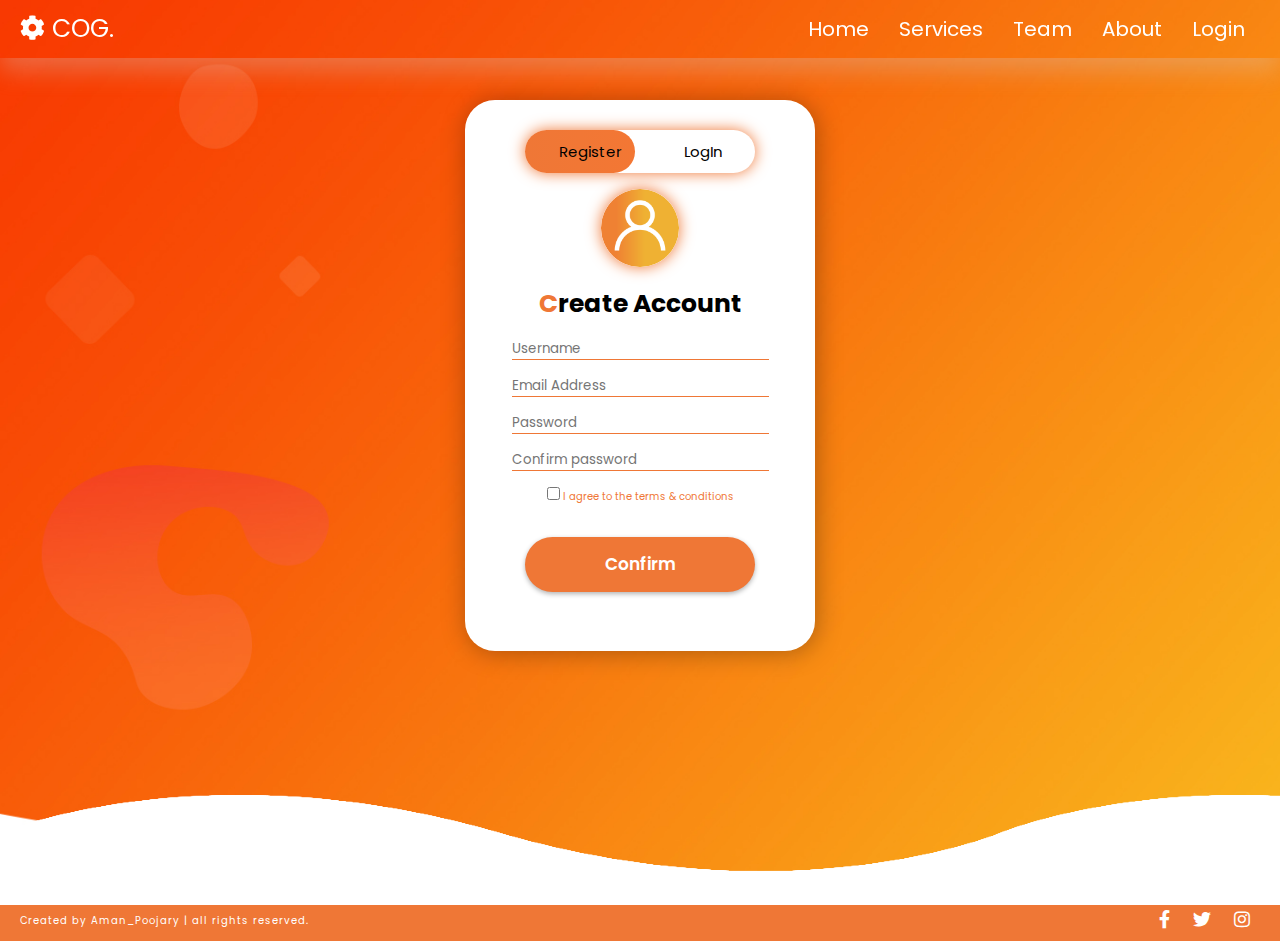
==== Login.html @ 5b011110 "Add files via upload" ====
<!DOCTYPE html>
<html lang="en">

<head>
    <meta charset="UTF-8">
    <meta name="viewport" content="width=device-width, initial-scale=1.0">
    <!-- <link href="https://cdn.jsdelivr.net/npm/bootstrap@5.2.0/dist/css/bootstrap.min.css" rel="stylesheet" integrity="sha384-gH2yIJqKdNHPEq0n4Mqa/HGKIhSkIHeL5AyhkYV8i59U5AR6csBvApHHNl/vI1Bx" crossorigin="anonymous">
    font awesome file link  -->
    <link rel="stylesheet" href="https://cdnjs.cloudflare.com/ajax/libs/font-awesome/5.15.1/css/all.min.css">
    <!-- custom css file link  -->
    <link rel="stylesheet" href="style.css">
    <link rel="stylesheet" href="style2.css">

    <title>Cog</title>
</head>

<body>

    <!-- header section starts  -->

    <header class="header">

        <span class="logo"><i style="animation: rotate 1s linear;" class="fas fa-cog"></i> COG.</span>


        <span id="bars">
            <div id="bar123" onclick="menu_drop()" class="fas fa-bars"></div>
        </span>



        <nav id="naver" class="navbarr">
            <ul>
                <li><a href="index.html">home</a></li>
                <li><a href="index.html-h">services</a></li>
                <li><a href="index.html">team</a></li>
                <li><a href="aboutUs.html">about</a></li>
                <li><a href="Login.html">Login</a></li>
            </ul>
        </nav>

    </header>


    <!-- header section ends -->

    <!-- home section starts  -->
    <section class="about" id="about">
        <div class="login_container">
           
            <div class="login-content" id="l-content" >
                <div class=" mb-4 top__button">
                  <div class="button-box">
                    <div id="btn_top"></div>
          
                    <button type="button" class="toggle-btn" onclick="asd(1)">Register</button>
                    <button type="button" class="toggle-btn" onclick="asd(2)">LogIn</button>
                  </div>
          
                </div>
                <img class="imga" src="images/user.png" alt="">
            <form  class="form my-3" id="createAccount" action="index.html" method="post"> 
                <h2 class="title mt-1 l_t"> <span>C</span>reate Account</h2>
                <div class="form__message--success mt-2 f_mess-s"></div>
                <div class="form__input-group mt-4">
                  <input type="text" id="signupUsername" class="form__input" name="username" autofocus
                    onblur="validate(username,this.value)" placeholder="Username" required>
                  <div class="form__input-error-username-message mt-2 mss-error"></div>
                </div>
                <div class="form__input-group  mt-4">
                  <input type="email" class="form__input" autofocus name="email" autofocus placeholder="Email Address" required>
                </div>
                <div class="form__input-group  mt-4">
                  <input type="password" id="password" class="form__input" autofocus name="password" autofocus
                    onblur="validate(password,this.value)" placeholder="Password" required>
                  <div class="form__input-error-password-message mt-2 mss-error"></div>
                </div>
                <div class="form__input-group  mt-4">
                  <input type="password" id="cpassword" class="form__input" autofocus name="cpassword" autofocus
                    onblur="validate(cpassword,this.value)" placeholder="Confirm password" required>
                  <div class="form__input-error-cpassword-message mt-2 mss-error"></div>
                </div>
                <div class="form__input-group  mt-4">
                  <input type="checkbox" class="chech-box" required name="check"><span> I agree to the terms & conditions</span>
                  <div class="form__input-error-check-message mt-2 mss-error"></div>
                </div>
                <button class="btn form__button  mt-4" type="submit">Confirm</button>
              </form>
        
              <!-- Login form  -->
              <form  class="form my-3" id="login" action="index.html" method="post">
                <h2 class="title mt-1 l_t"> <span>W</span>elcome</h2>
                <div class=" form__message--success2 mt-2 f_mess-s"></div>
                <div class=" form__message--error2 mt-2 mss-error"></div>
                <div class="form__input-group mt-4">
                  <input type="text" id="loginUsername" class="form__input" autofocus placeholder="Username" required name="loginUsername" onblur="logon(loginUsername,this.value)">
                  
                </div>
                <div class="form__input-group  mt-4">
                  <input type="password" id="loginPassword" class="form__input" autofocus placeholder="Password" required name="loginpassword" onblur="logon(loginpassword,this.value)">
                  
                </div>
                <button class="btn form__button  mt-4" type="submit">Continue</button>
              </form>

       
       
       
    </section>
    <div class="wave "></div>
        
        <div class="wave wave2"></div>
        <div class="wave wave3"></div>
    <!-- home section ends  -->

    <!-- work section starts  -->
   
    <!-- work section ends  -->

    <!-- footer section starts  -->
    <section class="footerr">

        <h4>Created by Aman_Poojary | all rights reserved.</h4>

        <div class="icons">
            <a href="#" class="fab fa-facebook-f"></a>
            <a href="#" class="fab fa-twitter"></a>
            <a href="#" class="fab fa-instagram"></a>
        </div>

    </section>


    <!-- footer section ends -->


    <!-- custom js file link  -->

    <script src="main.js"></script>
    <script src="main2.js"></script>

</body>

</html>
---- style.css ----
@import url('https://fonts.googleapis.com/css2?family=Poppins:ital,wght@0,200;0,300;0,400;0,500;1,100;1,200;1,300;1,400;1,500&display=swap');

:root {
  --color: #ef7736;
  --color2: rgb(255, 238, 224);
  --color-primary: #7BDCB5;
  --color-primary-dark: #098e8e;
  --color-secondary: black;
  --color-third: #fff;
  --color-error: #cc3333;
  --color-success: #4bb544;
}

* {
  font-family: 'Poppins', sans-serif;
  margin: 0;
  padding: 0;
  box-sizing: border-box;
  transition: all .2s linear;
  text-decoration: none;
}

html {
  font-size: 62.5%;
}

body {
  overflow-x: hidden;
}


.btn {
  outline: none;
  border: none;
  border-radius: 5rem;
  background: var(--color);
  color: #fff;
  cursor: pointer;
  height: 5.5rem;
  width: 15rem;
  font-size: 1.7rem;
  box-shadow: 0 .2rem .5rem rgba(0, 0, 0, .3);
  margin: 1rem 0rem 2rem 0rem;
}

.btn:hover {
  letter-spacing: .1rem;
  opacity: .8;
}

.header {
  display: flex;
  align-items: center;
  justify-content: space-between;
  width: 100%;
  padding: 1rem 2rem;
  position: fixed;
  top: 0;
  left: 0;
  z-index: 100;
  text-transform: capitalize;
  box-shadow: 0 1.3rem 2.5rem rgba(216, 209, 209, 0.3);
}

.logo {
  font-size: 2.5rem;
  color: #fff;
}
.logo i:hover{
  animation: rotate 1s linear;
}

.navbarr ul {
  list-style-type: none;
  display: flex;
  align-items: center;
  justify-content: space-around;
}

.navbarr ul li {
  margin: 0 1.5rem;
}

.navbarr ul li a {
  font-size: 2rem;
  color: #fff;

}

.navbarr ul li a:hover {
  color: rgb(240 234 229);
}

.header .fa-bars {
  color: #fff;
  cursor: pointer;
  font-size: 3rem;
  display: none;
  text-transform: capitalize;
}

.home {
  min-height: 100vh;
  width: 100vw;
  background-image: url('images/home-bg.jpg');
  display: flex;
  align-items: center;
  justify-content: center;
  flex-flow: column;
  text-align: center;
  padding: 0 1rem;
  position: relative;
  overflow: hidden !important;
}

.home .banner {
  color: #fff;
  font-size: 5rem;
  text-shadow: 0 .3rem .5rem rgba(0, 0, 0, .3);
}

.home .slogan {
  color: #eee;
  font-size: 2.5rem;
  font-weight: 400;
  padding: .5rem;
}

.home button {
  height: 5rem;
  width: 20rem;
  background: #fff;
  border-radius: 2.5rem;
  color: #444;
  cursor: pointer;
  border: none;
  outline: none;
  margin-top: 1rem;
  font-size: 2.2rem;
  font-weight: 400;
  box-shadow: 0 .3rem .5rem rgba(0, 0, 0, .3);
}

.home button:hover {
  letter-spacing: .1rem;
  box-shadow: 0 1.3rem 2.5rem rgba(251, 247, 247, 0.3);
  transition: .5s;
}

.home .wave {
  position: absolute;
  bottom: -.5rem;
  left: 0;
  height: 11rem;
  width: 100%;
  background: url('images/wave.png');
  background-size: 100rem 11rem;
  background-repeat: repeat-x;
  animation: waves 10s linear infinite;

}

.wave {
  position: absolute;
  bottom: -.5rem;
  left: 0;
  height: 11rem;
  width: 100%;
  background: url('images/wave.png');
  background-size: 100rem 11rem;
  background-repeat: repeat-x;
  animation: waves 10s linear infinite;
  margin-top: 3rem;
}

.home .wave2 {
  animation-direction: reverse;
  opacity: .2;
}

.home .wave3 {
  animation-duration: 4s;
  opacity: .5;
}

@keyframes waves {
  0% {
    background-position-x: 0;
  }

  100% {
    background-position-x: 100rem;
  }
}

.home .nut {
  position: absolute;
  font-size: 30rem;
  opacity: .15;
  color: #fff;
  animation: rotate 10s linear infinite;
}

.home .nut1 {
  top: 10%;
  left: -15rem;
}

.home .nut2 {
  bottom: 23%;
  right: -13rem;
  animation-direction: reverse;
}

.home .nut3 {
  color: #fff;
  animation: rotate 10s linear infinite reverse;
  font-size: 14rem;
}

.home .nut4 {
  color: #fff;
  animation: rotate 10s linear infinite;
  font-size: 17rem;


}

@keyframes rotate {
  100% {
    transform: rotate(360deg);
  }
}

.middle {
  display: flex;
  justify-items: center;
  justify-content: center;
}

.heading {
  margin: 2rem;
  padding-top: 6rem;
  display: inline-block;
  font-size: 3.5rem;
  color: var(--color);
  position: relative;
  letter-spacing: .2rem;
  text-transform: capitalize;
}

.heading::before,
.heading::after {
  content: '';
  position: absolute;
  height: 2.5rem;
  width: 2.5rem;
  border-top: .4rem solid var(--color);
  border-left: .4rem solid var(--color);
}

.heading::before {
  top: 5.8rem;
  left: -2rem;
}

.heading::after {
  bottom: -.5rem;
  right: -2rem;
  transform: rotate(180deg);
}

.service {
  min-height: 100vh;
  width: 100vw;
  text-align: center;

}

.service .row {
  margin: 2rem 0;
  padding: 0 2rem;
  display: flex;
  align-items: center;
  justify-content: center;
  border: 1px solid var(--color);
  border-radius: 8.5rem;
  margin: 10rem;
  box-shadow: 0 0.1rem 2rem var(--color);
}

.service .row:hover {
  transform: translateX(2rem);
  transition-duration: .5s;
}


.service .row .image img {
  width: 50vw;
  height: 55vh;
}

.service .row .content {
  text-align: left;
  padding: 0 3rem;
}

.service .row .content h3 {
  font-size: 3rem;
  color: var(--color);
}

.service .row .content p {
  font-size: 1.5rem;
  color: #333;
  padding: 1rem 0;
}

.team {
  min-height: 100vh;
  width: 100vw;
  text-align: center;
  background-color: #222;
  ;
  margin-top: 2rem;
}

.team .heading {
  color: #fff;
}

.team .heading::before,
.team .heading::after {
  border-color: #fff;
}

.team .row {
  display: flex;
  align-items: center;
  justify-content: center;
  flex-wrap: wrap;
}

.team .row .card {
  height: 35rem;
  width: 25rem;
  background: #fff;
  text-align: center;
  margin: 7rem 2rem;
  position: relative;
  overflow: hidden;
}

.team .row .card .image {
  margin: 1rem 0;
  padding-top: 4rem;
}

.team .row .card .image img {
  height: 13rem;
  width: 13rem;
  border-radius: 50%;
  border: .5rem solid #fff;
  box-shadow: 0 0 .5rem rgba(0, 0, 0, .3);
  object-fit: cover;
}

.team .row .card .info h3 {
  font-size: 2rem;
  color: #333;
}

.team .row .card .info span {
  font-size: 1.8rem;
  color: var(--color);
}

.team .row .card .info .icons a {
  margin-top: 4rem;
  padding: 0 1rem;
  font-size: 2rem;
  color: #333;
}

.team .row .card .info .icons a:hover {
  color: var(--color);
}

.footerr {
  width: 100%;
  display: flex;
  align-items: center;
  justify-content: space-between;
  padding: 1rem 2rem;
  background: var(--color);
}

.footerr h4 {
  color: #fff;
  letter-spacing: .1rem;
  font-weight: 400;
}

.footerr .icons a {
  color: #fff;
  font-size: 1.8rem;
  padding: 0 1rem;
}

.about {
  background-image: url('images/home-bg.jpg');
  background-repeat: no-repeat;
  background-size: cover;
  padding: 0 1rem;
  position: relative;
  overflow: hidden !important;
  height: 100vh;

}

.about_container {
  background-color: #fff;
  border-radius: 5rem;
  display: grid;
  grid-template-columns: repeat(2, minmax(320px, 1fr));
  margin: 9rem 10rem;
}

.about_image img {
  width: 100%;
  height: 100%;
}


.about_content {
  padding: 3rem;
  font-size: 2rem;
  font-weight: 500;
}

.about_header {
  color: var(--color);
  font-size: 7rem;
  font-weight: 700;

}

.about_para {
  margin-top: 5rem;
}

.work {
  display: flex;
  justify-content: center;
  align-items: center;
  margin-top: 6rem;
  overflow: hidden;
}

.work_container {
  width: 100vw;
}

.work_card_conatiner {
  display: grid;
  grid-template-columns: repeat(auto-fit, minmax(320px, 1fr));
  grid-gap: 1rem;
  margin: 1rem;
}

.card_image img {
  object-fit: cover;
}

.card_content {
  margin: 6rem;
}

.card_content>p {
  font-size: large;
}

.card_content_heading>h1 {
  color: var(--color);
}

.card_content_heading {
  font-size: medium;
  display: flex;
  justify-content: center;
}





/* media queries  */
@media (max-width:950px) {
  .about_container {
    display: grid;
    grid-template-columns: repeat(1, minmax(320px, 1fr));
    margin: 10rem 4rem;
  }

  .about_para {
    margin-top: 3rem;
  }

  #card_image3 {
    height: 220px;
  }

  .about_content {
    margin-top: -9rem;
  }

  #card3 {
    position: relative;
    left: 50%;
  }
}


@media (max-width:768px) {

  html {
    font-size: 50%;
  }

  .header .fa-bars {
    display: block;
  }

  .header .navbarr {
    position: fixed;
    top: -120%;
    left: 0;
    height: auto;
    width: 100%;
    background-color: #fff;
    z-index: 1000;
    border-top: .1rem solid rgba(0, 0, 0, .3);
  }

  .header .navbarr ul {
    height: 100%;
    width: 100%;
    flex-flow: column;
  }

  .header .navbarr ul li {
    margin: 1rem 0;
  }

  .header .navbarr ul li a {
    color: var(--color);
    font-size: 2.4rem;
    font-weight: 600;
  }

  .header .fa-times {
    transform: rotate(180deg);
  }

  .header .nav-toggle {
    top: 5.8rem;
  }

  .home .banner {
    font-size: 4rem;
  }

  .home .slogan {
    font-size: 1.7rem;
  }

  .service .row {
    flex-flow: column;
    margin: 5.5rem;
    border: 1px solid var(--color);
  }


  .service .row .image img {
    width: 100vw;
  }

  .service .row .content {
    padding: 0;
  }

  .service .row .image img {
    width: 78vw;
    height: 30vh;
  }


  .service .row .content {
    text-align: left;
    padding: 0 3rem;
    display: contents;
  }

  .service .row .content h3 {
    font-size: 3rem;
    color: var(--color);
  }

  .home .nut3 {
    font-size: 19rem;
  }

  .about_container {
    display: grid;
    grid-template-columns: repeat(1, minmax(320px, 1fr));
    margin: 11rem 2rem;
  }

  .about_para {
    margin-top: 2rem;
  }

  .about_content {
    margin-top: -11rem;
  }
}

@media (max-width:450px) {
  .footer {
    flex-flow: column;
  }

  .footer h1 {
    text-align: center;
  }

  .footer .icons {
    padding: 2rem 0;
  }

  .home .nut3 {
    font-size: 15rem;
  }

  .home .nut4 {
    display: none;
  }

  .about_container {
    display: grid;
    grid-template-columns: repeat(1, minmax(320px, 1fr));
    margin: 11rem 2rem;
  }

  .about_para {
    margin-top: 1rem;
  }

  .about_image {
    margin-bottom: -6rem;
  }

  .work {
    margin-top: 0;
  }

  #card_image3 {
    width: 346px;

  }

  .about_content {
    margin-top: -1rem;
  }

  #card3 {
    position: relative;
    left: 0;
  }
}
---- style2.css ----
:root {
    --color-primary: #ef7736;
    --color-primary-dark: #f37734;
    --color-secondary: black;
    --color-third: #fff;
    --color-error: #cc3333;
    --color-success: #4bb544;
}




.login_container{
    display: flex;
    justify-content: center;
    align-items: center;
    margin-top: 10rem;
}

.img {
    display: flex;
    justify-content: flex-end;
    align-items: center;
}

.login-content {
    justify-content: center;
    align-items: center;
    text-align: center;
    background-color: var(--color-third);
    border-radius: 30px;
    max-width: 350px;
    height: fit-content;
    padding: 30px 20px;
    box-shadow: 2px 2px 26px 0px rgba(0, 0, 0, 0.3);
    box-sizing: border-box;
    transition: .5s;
    z-index: 1;
}

.login-content input[type="text"],
input[type="password"],
input[type="email"] {
    border: none;
    border-bottom: 1px solid var(--color-primary);
    background: transparent;
    outline: none;
}

h2 {
    margin: 0;
    text-align: center;
}

img {
    width: 100%;
    height: 100%;
}

img:hover {
    transform: translateY(5px);
    transition-duration: 1s;
}

.imga{
    height: 25%;
    width: 25%;
    box-shadow: 0 0 15px 0px var(--color-primary);
    border-radius: 50%;
}

.app {
    border: 1px solid var(--color-secondary);
    padding: 10px;
}

.form--hidden {
    transition: .5s;
}

.form__button {
    background-color: var(--color-primary);
    color: var(--color-third);
    width: 230px;
    border-radius: 30px;
    font-weight: 600;
}

.button-box {
    width: 230px;
    margin: 0px auto;
    position: relative;
    box-shadow: 0 0 15px 0px var(--color-primary);
    border-radius: 30px;
}

.toggle-btn {
    padding: 10px 30px;
    cursor: pointer;
    background: transparent;
    border: 0;
    outline: none;
    position: relative;
    font-size: 1.5rem;
}

#btn_top {
    top: 0;
    position: absolute;
    width: 110px;
    height: 100%;
    background: linear-gradient(to right, var(--color-primary), var(--color-primary-dark));
    border-radius: 30px;
    transition: .5s;
}

.createAccount {
    left: 50px;
}

.login {
    left: 450px;
}

.from__input {
    width: 60%;
}

.mss-error {
    color: var(--color-error);
    font-size: small;
}

.f_mess-s {
    color: green;
    font-size: small;
}

.aboutme {
    cursor: pointer;
}

.about_name {
    font-size: 60px;
}

.about_email {
    font-size: xx-large;
}

.about_name:hover {
    transform: translateY(5px);
    transition-duration: 1s;
}

.mb-4{
    margin-bottom: 16px;
}

.mt-1{
    margin-top: 5px;
}
.mt-2{
    margin-top: 10px;
}
.mt-4{
    margin: 16px;
}

.my-3{
    margin-top: 13px;
    margin-bottom: 13px;
}

.l_t{
    font-size: 2.5rem;
}


span {
    color: var(--color-primary);
}


@media only screen and (max-width: 900px) {
    

    .wave {
        background-image: url('img/wave1.svg');
    }

    .aboutme {
        cursor: pointer;
        width: 77%;
    }

    .about_name {
        font-size: 50px;
    }
    .login_container{
        display: flex;
        justify-content: center;
        align-items: center;
        margin-top: 15rem;
    }
}


@media screen and (max-width: 1050px) {
    .container {
        grid-gap: 5rem;
    }

    .navbar-nav .nav-link.factive {
        color: var(--color-secondary);
    }
    .login_container{
        display: flex;
        justify-content: center;
        align-items: center;
        margin-top: 20rem;
    }
}


@media screen and (max-width: 1000px) {
    form {
        max-width: 290px;
        margin-right: 10px;
    }

    .container {
        grid-gap: 5rem;
        justify-items: center;
    }

    .login-content h2 {
        font-size: 2.4rem;
        margin: 8px 0;
    }

    .img {
        display: none;
    }
}


@media screen and (max-width: 900px) {
    .container {
        grid-template-columns: 1fr;
        margin-top: 51%;
        justify-items: center;
    }

    .img {
        display: none;
    }

    .login-content {
        justify-content: center;
    }

    .imga {
        height: 30%;
        width: 30%;
    }
}
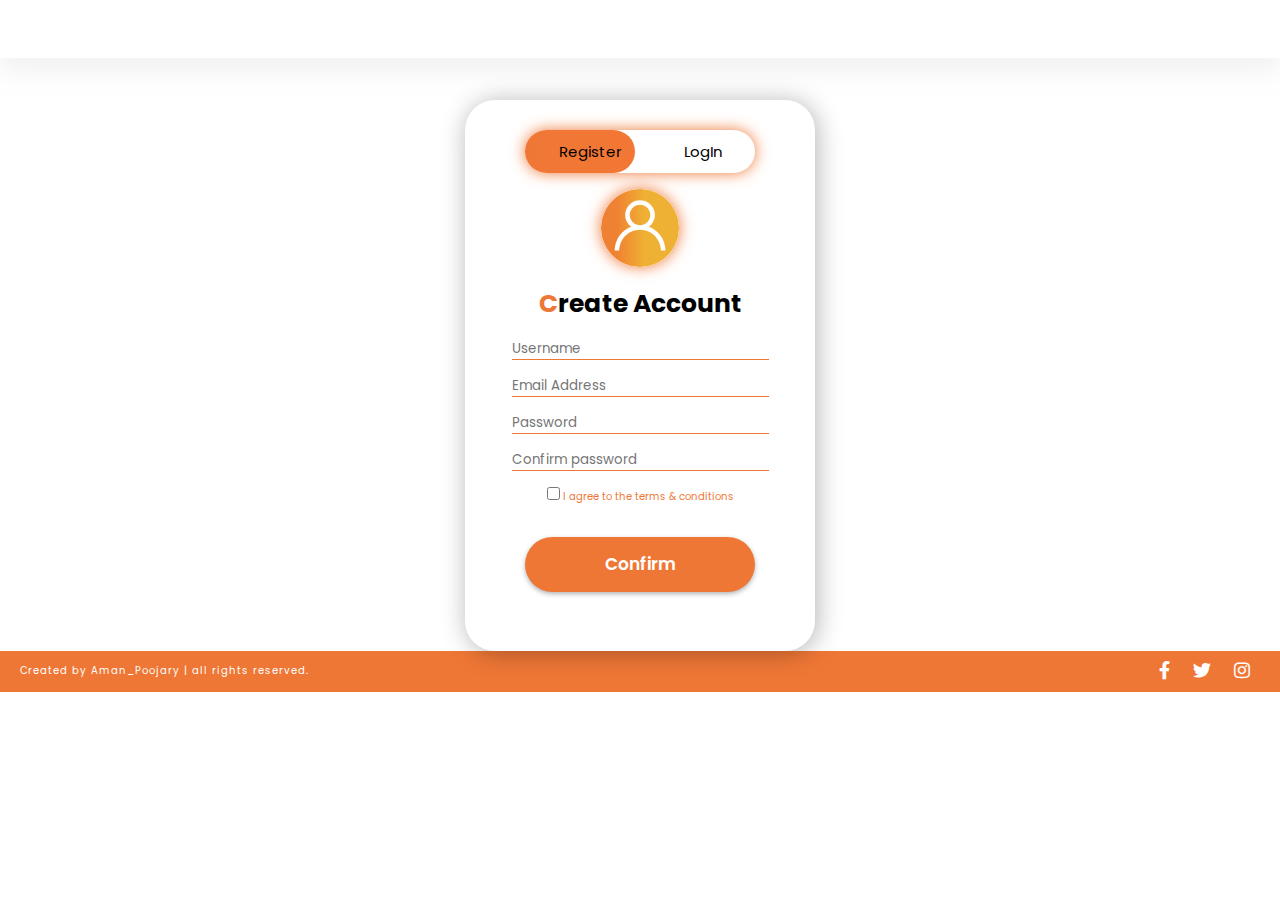
==== commit 4a523bc9: "Update Login.html" ====
--- a/Login.html
+++ b/Login.html
@@ -45,7 +45,7 @@
     <!-- header section ends -->
 
     <!-- home section starts  -->
-    <section class="about" id="about">
+    <section class="login-t" id="about">
         <div class="login_container">
            
             <div class="login-content" id="l-content" >
@@ -141,4 +141,4 @@
 
 </body>
 
-</html>+</html>
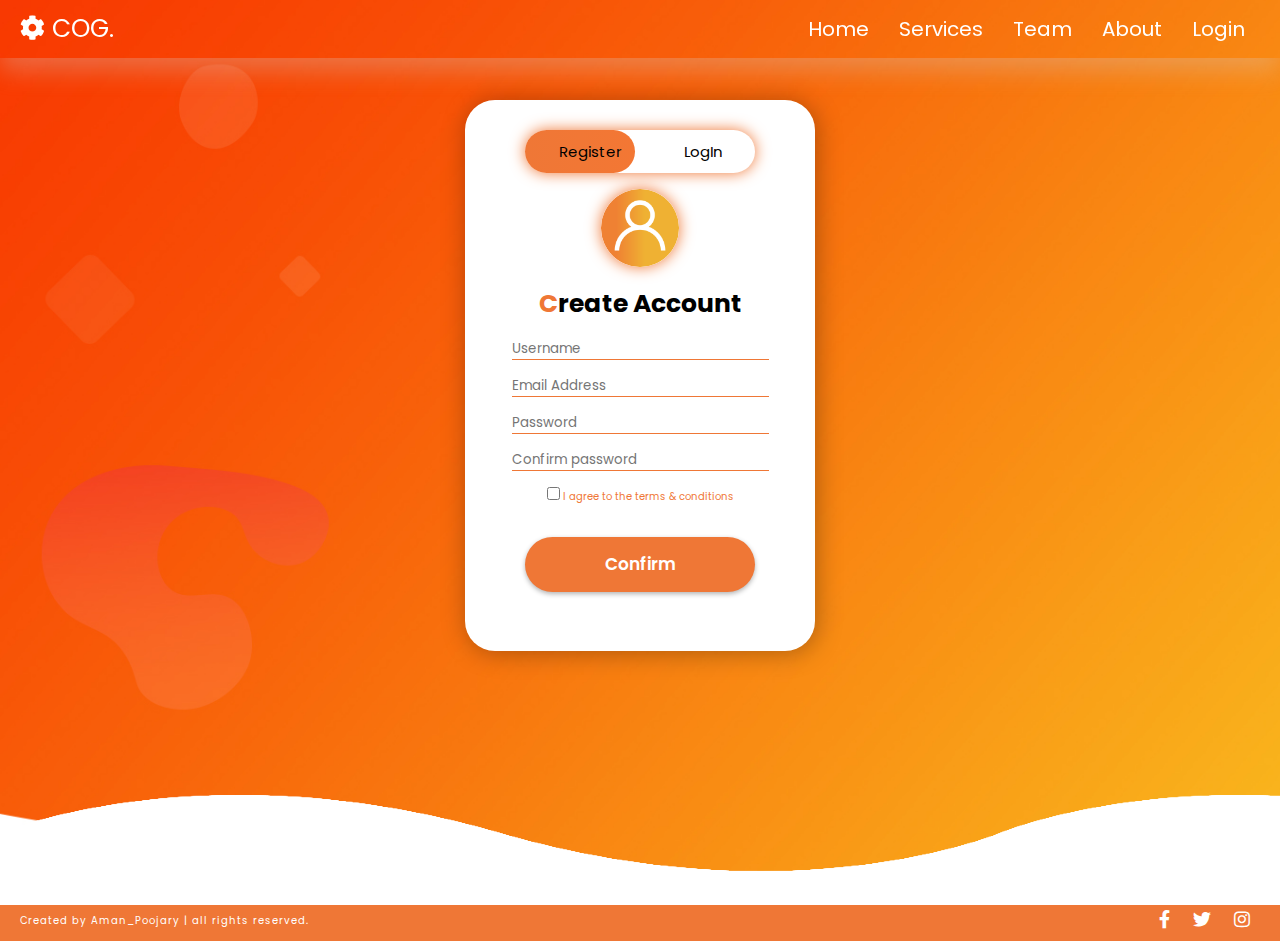
==== commit 143d8862: "Update Login.html" ====
--- a/Login.html
+++ b/Login.html
@@ -81,7 +81,7 @@
                   <div class="form__input-error-cpassword-message mt-2 mss-error"></div>
                 </div>
                 <div class="form__input-group  mt-4">
-                  <input type="checkbox" class="chech-box" required name="check"><span> I agree to the terms & conditions</span>
+                  <input type="checkbox" class="chech-box" required name="check"><span class="tick"> I agree to the terms & conditions</span>
                   <div class="form__input-error-check-message mt-2 mss-error"></div>
                 </div>
                 <button class="btn form__button  mt-4" type="submit">Confirm</button>
--- a/style.css
+++ b/style.css
@@ -414,8 +414,7 @@
   padding: 0 1rem;
   position: relative;
   overflow: hidden !important;
-  height: 100vh;
-
+ 
 }
 
 .about_container {
@@ -677,4 +676,4 @@
     position: relative;
     left: 0;
   }
-}+}
--- a/style2.css
+++ b/style2.css
@@ -7,7 +7,15 @@
     --color-success: #4bb544;
 }
 
-
+.login-t{
+    background-image: url('images/home-bg.jpg');
+  background-repeat: no-repeat;
+  background-size: cover;
+  padding: 0 1rem;
+  position: relative;
+  overflow: hidden !important;
+  height: 100vh;
+}
 
 
 .login_container{
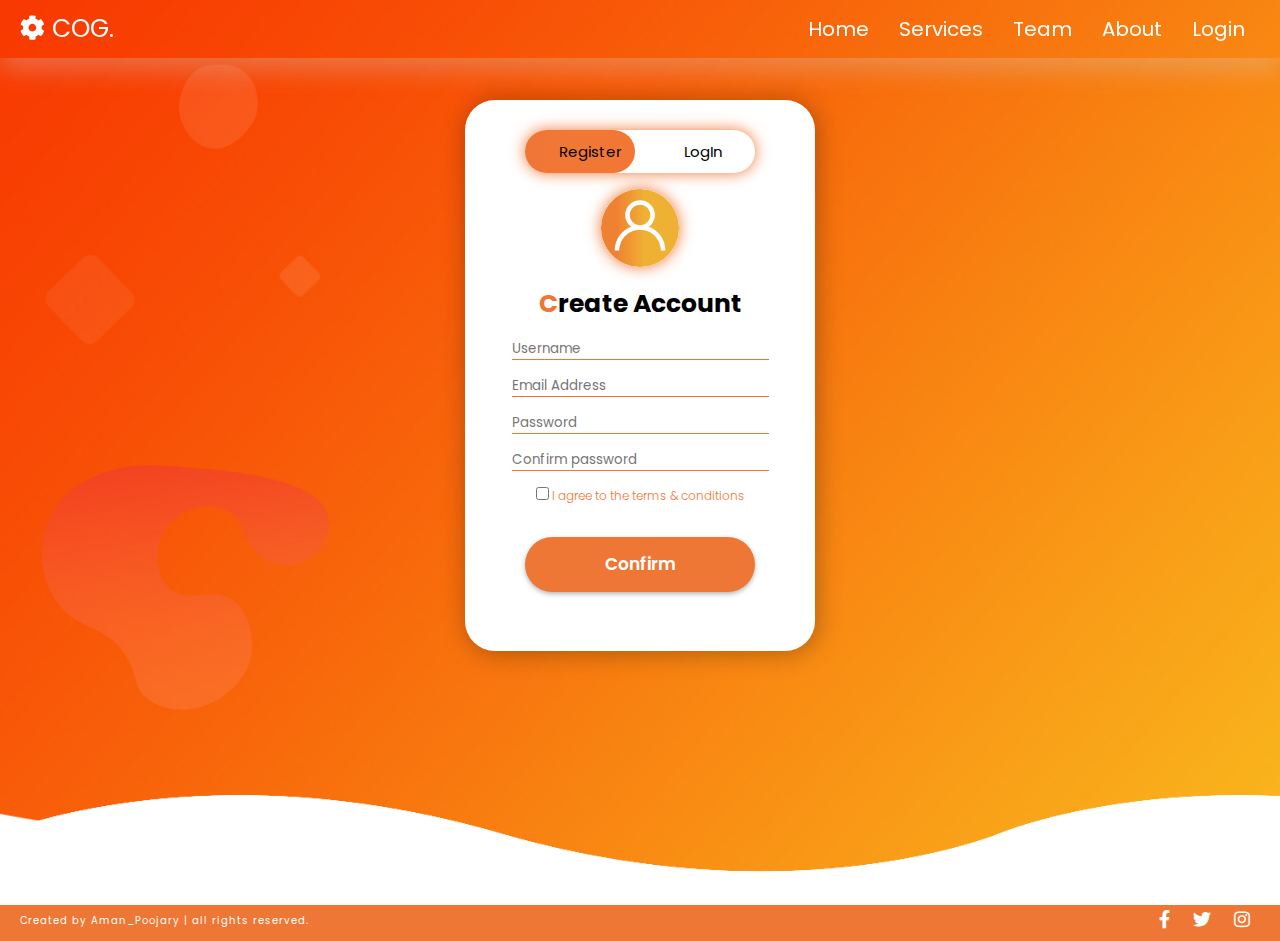
==== commit 57007e7f: "Update Login.html" ====
--- a/Login.html
+++ b/Login.html
@@ -100,7 +100,7 @@
                   <input type="password" id="loginPassword" class="form__input" autofocus placeholder="Password" required name="loginpassword" onblur="logon(loginpassword,this.value)">
                   
                 </div>
-                <button class="btn form__button  mt-4" type="submit">Continue</button>
+                <button class="btn form__button " type="submit">Continue</button>
               </form>
 
        
@@ -109,13 +109,10 @@
     </section>
     <div class="wave "></div>
         
-        <div class="wave wave2"></div>
-        <div class="wave wave3"></div>
+  
     <!-- home section ends  -->
 
-    <!-- work section starts  -->
    
-    <!-- work section ends  -->
 
     <!-- footer section starts  -->
     <section class="footerr">
--- a/style2.css
+++ b/style2.css
@@ -184,6 +184,10 @@
     font-size: 2.5rem;
 }
 
+.tick{
+    font-size: 1.2rem;
+    font-weight: 300;
+}
 
 span {
     color: var(--color-primary);
@@ -193,9 +197,7 @@
 @media only screen and (max-width: 900px) {
     
 
-    .wave {
-        background-image: url('img/wave1.svg');
-    }
+    
 
     .aboutme {
         cursor: pointer;
@@ -273,3 +275,25 @@
         width: 30%;
     }
 }
+
+@media screen and (max-width: 400px) {
+    .login-t {
+        display: flex;
+        justify-content: center;
+        align-items: center;
+        height: 100%;
+        margin-top: -51px;
+    }
+    .login_container{
+        max-width: 308px;
+        margin-bottom: 2rem;
+    }
+
+    .form__button{
+        margin: 5px;
+    }
+    .my-3{
+        margin-bottom: -8px;
+    }
+
+}
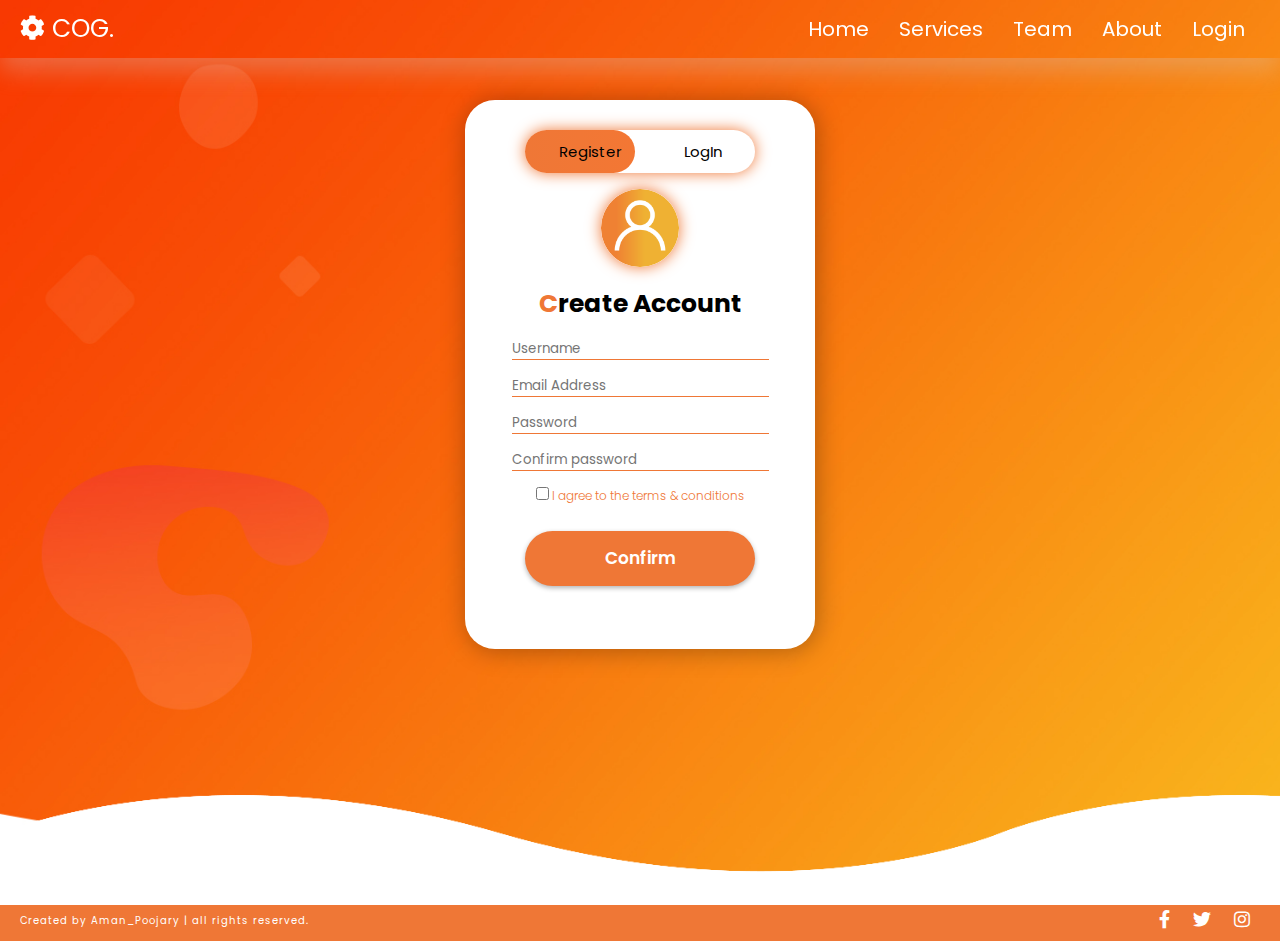
==== commit 6a379b8a: "Update Login.html" ====
--- a/Login.html
+++ b/Login.html
@@ -84,7 +84,7 @@
                   <input type="checkbox" class="chech-box" required name="check"><span class="tick"> I agree to the terms & conditions</span>
                   <div class="form__input-error-check-message mt-2 mss-error"></div>
                 </div>
-                <button class="btn form__button  mt-4" type="submit">Confirm</button>
+                <button class="btn form__button " type="submit">Confirm</button>
               </form>
         
               <!-- Login form  -->
